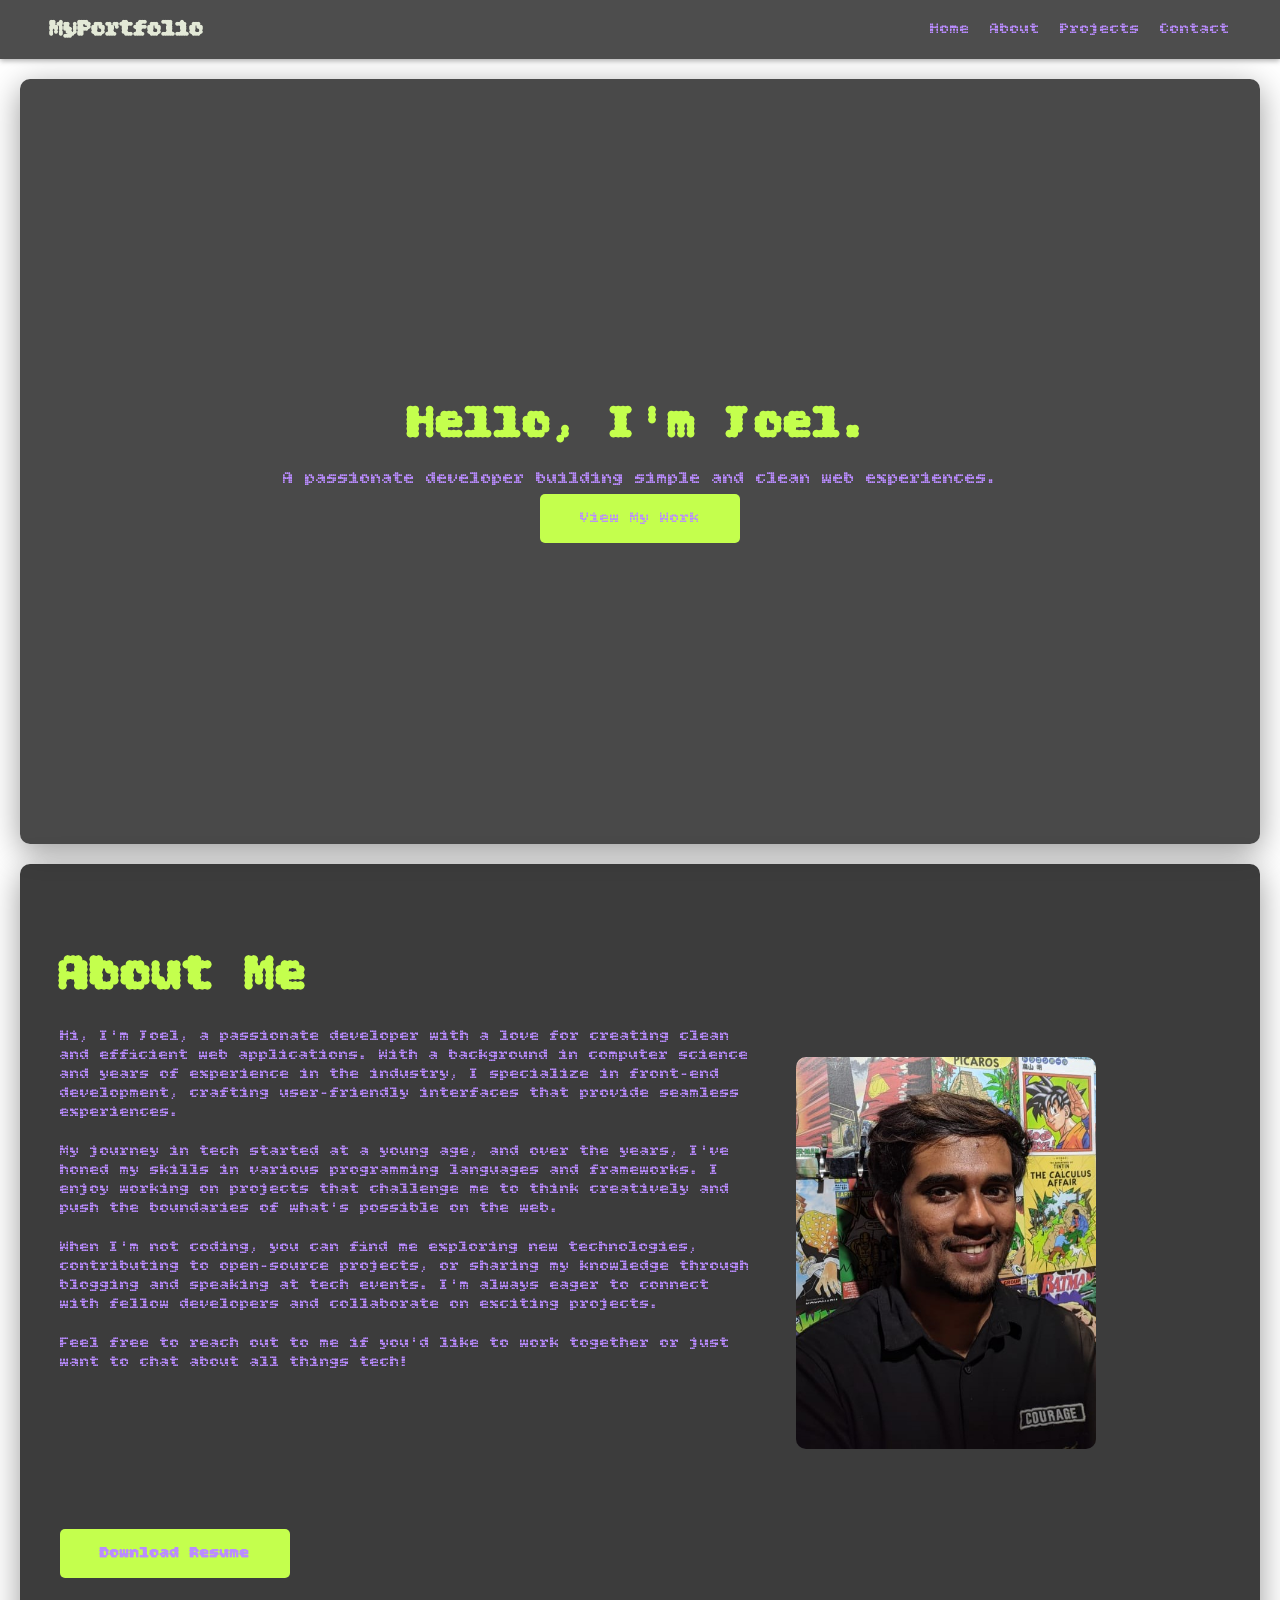
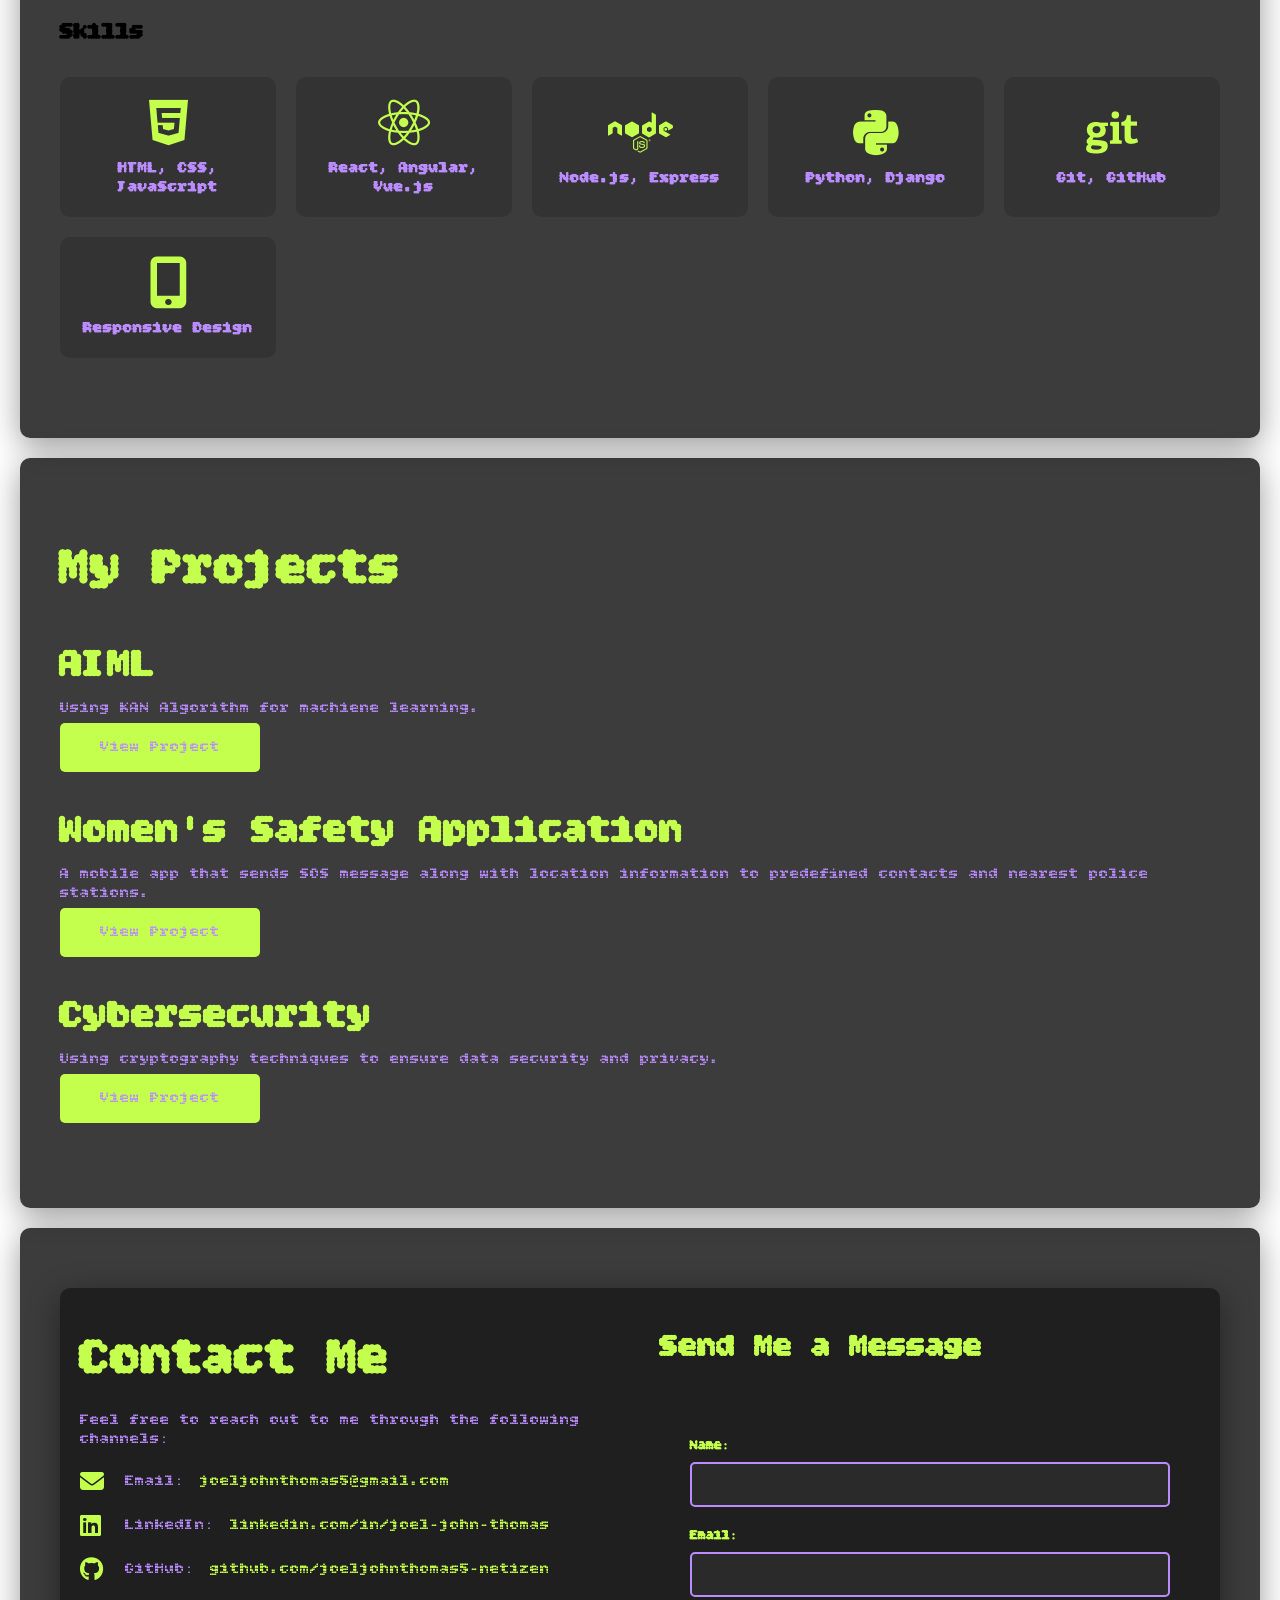
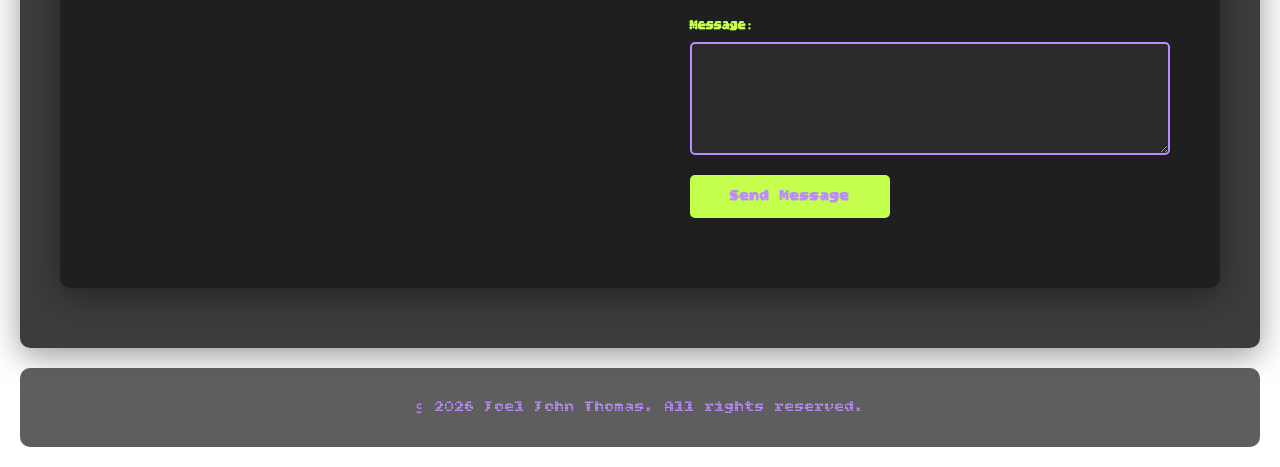
==== index.html @ 80421950 "Add files via upload" ====
<!DOCTYPE html>
<html lang="en">
<head>
    <meta charset="UTF-8">
    <meta name="viewport" content="width=device-width, initial-scale=1.0">
    <title>My Portfolio</title>
    <link rel="stylesheet" href="style.css">
    <link rel="stylesheet" href="https://cdnjs.cloudflare.com/ajax/libs/font-awesome/6.4.0/css/all.min.css">
</head>
<body>
    <!-- Navbar -->
    <header>
        <nav class="navbar">
            <h2 class="logo">MyPortfolio</h2>
            <button class="hamburger" id="hamburger">
                <span></span>
                <span></span>
                <span></span>
            </button>
            <ul class="nav-links" id="nav-links">
                <li><a href="#home">Home</a></li>
                <li><a href="#about">About</a></li>
                <li><a href="#projects">Projects</a></li>
                <li><a href="#contact">Contact</a></li>
            </ul>
        </nav>
    </header>

    <!-- Home Section -->
    <section id="home" class="hero">
        <div class="hero-text">
            <h1>Hello, I'm Joel.</h1>
            <p>A passionate developer building simple and clean web experiences.</p>
            <a href="#projects" class="btn">View My Work</a>
        </div>
    </section>

    <!-- About Section -->
    <section id="about" class="about-section">
        <div class="about">
            <h1>About Me</h1>
            <div class="about-content">
                <div class="about-text">
                    <p>Hi, I'm Joel, a passionate developer with a love for creating clean and efficient web applications. With a background in computer science and years of experience in the industry, I specialize in front-end development, crafting user-friendly interfaces that provide seamless experiences.</p>
                    <p>My journey in tech started at a young age, and over the years, I've honed my skills in various programming languages and frameworks. I enjoy working on projects that challenge me to think creatively and push the boundaries of what's possible on the web.</p>
                    <p>When I'm not coding, you can find me exploring new technologies, contributing to open-source projects, or sharing my knowledge through blogging and speaking at tech events. I'm always eager to connect with fellow developers and collaborate on exciting projects.</p>
                    <p>Feel free to reach out to me if you'd like to work together or just want to chat about all things tech!</p>
                </div>
                
                <div class="about-image">
                    <img src="me.jpg" alt="Profile Image">
                </div>
            </div>
            <div class="resume-button-container">
                    <a href="resume.pdf.docx" download class="btn-resume">Download Resume</a>
                </div>

            <h2>Skills</h2>
            <div class="skills-list">
                <div class="skill-item">
                    <i class="fab fa-html5"></i>
                    <span>HTML, CSS, JavaScript</span>
                </div>
                <div class="skill-item">
                    <i class="fab fa-react"></i>
                    <span>React, Angular, Vue.js</span>
                </div>
                <div class="skill-item">
                    <i class="fab fa-node"></i>
                    <span>Node.js, Express</span>
                </div>
                <div class="skill-item">
                    <i class="fab fa-python"></i>
                    <span>Python, Django</span>
                </div>
                <div class="skill-item">
                    <i class="fab fa-git"></i>
                    <span>Git, GitHub</span>
                </div>
                <div class="skill-item">
                    <i class="fas fa-mobile-alt"></i>
                    <span>Responsive Design</span>
                </div>
            </div>
        </div>
    </section>

    <!-- Projects Section -->
    <section id="projects" class="projects-section">
        <div class="projects">
            <h1>My Projects</h1>
            <div class="projects-container">
                 <div class="project-item">
                <h2>AIML</h2>
                <p>Using KAN Algorithm for machiene learning.</p>
                <a href="#" class="btn">View Project</a>
            </div>
            <div class="project-item">
                <h2>Women's Safety Application</h2>
                <p>A mobile app that sends SOS message along with location information to predefined contacts and nearest police stations.</p>
                <a href="#" class="btn">View Project</a>
            </div>
            <div class="project-item">
                <h2>Cybersecurity</h2>
                <p>Using cryptography techniques to ensure data security and privacy.</p>
                <a href="#" class="btn">View Project</a>
            </div>
            </div>
        </div>
    </section>

    <!-- Contact Section -->
    <section id="contact" class="contact-section">
            <div class="contact">
        <div class="contact-info-section">
            <h1>Contact Me</h1>
            <p>Feel free to reach out to me through the following channels:</p>
            <ul class="contact-links">
                <li><i class="fas fa-envelope"></i> Email: <a href="mailto:joeljohnthomas5@gmail.com">joeljohnthomas5@gmail.com</a></li>
                <li><i class="fab fa-linkedin"></i> LinkedIn: <a href="https://www.linkedin.com/in/joel-john-thomas-44753a307/">linkedin.com/in/joel-john-thomas</a></li>
                <li><i class="fab fa-github"></i> GitHub: <a href="https://github.com/joeljohnthomas5-netizen">github.com/joeljohnthomas5-netizen</a></li>
            </ul>
        </div>
        <div class="contact-form-section">
            <h2>Send Me a Message</h2>
            <form class="contact-form" action="https://formspree.io/f/xqewnjqd" method="POST">
                <div class="form-group">
                    <label for="name">Name:</label>
                    <input type="text" id="name" name="name" required>
            </div>
            <div class="form-group">
                <label for="email">Email:</label>
                <input type="email" id="email" name="email" required>
            </div>
            <div class="form-group">
                <label for="message">Message:</label>
                <textarea id="message" name="message" rows="5" required></textarea>
            </div>
            <button type="submit" class="btn-submit">Send Message</button>
        </form>
        </div>
        
    </section>

    <footer>
        <p>&copy; 2026 Joel John Thomas. All rights reserved.</p>
    </footer>

    <script>
        // Hamburger menu toggle
        const hamburger = document.getElementById('hamburger');
        const navLinks = document.getElementById('nav-links');
        
        hamburger.addEventListener('click', () => {
            navLinks.classList.toggle('active');
            hamburger.classList.toggle('active');
        });

        // Close menu when a link is clicked
        document.querySelectorAll('.nav-links a').forEach(link => {
            link.addEventListener('click', () => {
                navLinks.classList.remove('active');
                hamburger.classList.remove('active');
            });
        });
    </script>

</body>
</html>
---- style.css ----
@import url('https://fonts.googleapis.com/css2?family=Bitcount+Grid+Double:wght@100..900&display=swap');

* {
    margin: 0;
    padding: 0;
    box-sizing: border-box;
    font-family: 'Bitcount Grid Double', sans-serif;
}

html {
    scroll-behavior: smooth;
}

body {
    background-image:url(https://unsplash.com/photos/an-abstract-image-of-a-dogs-head-in-purple-green-and-yellow-AfrYX_Q9ofE)
    background-attachment: fixed;
    background-size: cover;
    background-position: center;
}

/* Navbar */
header {
    background: #4d4d4d;
    padding: 15px 50px;
    position: sticky;
    top: 0;
    z-index: 1000;
    box-shadow: 0 2px 5px rgba(0, 0, 0, 0.3);
}

.navbar {
    display: flex;
    align-items: center;
    justify-content: space-between;
    animation: fadeIn 1s ease-in;
}

.hamburger {
    display: none;
    flex-direction: column;
    cursor: pointer;
    background: none;
    border: none;
    padding: 5px;
}

.hamburger span {
    width: 25px;
    height: 3px;
    background-color: #ba8cff;
    margin: 5px 0;
    transition: 0.3s;
    display: block;
}

.hamburger.active span:nth-child(1) {
    transform: rotate(-45deg) translate(-8px, 8px);
}

.hamburger.active span:nth-child(2) {
    opacity: 0;
}

.hamburger.active span:nth-child(3) {
    transform: rotate(45deg) translate(-7px, -7px);
}

@keyframes fadeIn {
    from {
        opacity: 0;
    }
    to {
        opacity: 1;
    }
}

.logo {
    color: #e3e9d7;
    white-space: nowrap;
}

.nav-links {
    list-style: none;
    display: flex;
}

.nav-links li {
    margin-left: 20px;
}

.nav-links a {
    color: #ba8cff;
    text-decoration: none;
}

.nav-links a:hover {
    color: #c4ff4d;
}

/* Hero Section */
.hero {
    display: flex;
    flex-direction: column;
    align-items: center;
    justify-content: center;
    padding: 40px 20px;
    min-height: 85vh;
    background: rgba(42, 42, 42, 0.85);
    margin: 20px;
    border-radius: 10px;
    box-shadow: 0 8px 32px rgba(0, 0, 0, 0.4);
}

/* Text */
.hero-text {
    max-width: 100%;
    text-align: center;
}

.hero-text h1 {
    font-size: 48px;
    margin-bottom: 15px;
    color:#c4ff4d;
}

.hero-text p {
    margin-bottom: 20px;
    color: #ba8cff;
    font-size: 18px;
}

/* Button */
.btn {
    padding: 15px 40px;
    background: #c4ff4d;
    color:#ba8cff;
    text-decoration: none;
    border-radius: 5px;
}

.btn:hover {
    background: #ba8cff;
}

.resume-button-container {
    margin: 40px 0;
    display: flex;
    justify-content: flex-start;
}

.btn-resume {
    display: inline-flex;
    align-items: center;
    gap: 10px;
    padding: 15px 40px;
    background: #c4ff4d;
    color: #ba8cff;
    text-decoration: none;
    border-radius: 5px;
    font-weight: bold;
    transition: all 0.3s ease;
    font-size: 16px;
}

.btn-resume i {
    font-size: 18px;
}

.btn-resume:hover {
    background: #ba8cff;
    color: #c4ff4d;
    transform: translateY(-2px);
    box-shadow: 0 5px 15px #c4ff4d;
}

/* Image */
.hero-image img {
    width: 300px;
    border-radius: 10px;
}
footer {
    color:#4d4d4d
}
.p{
    font-size: smaller;
}
.contact {
    display: flex;
    flex-direction: row;
    gap: 40px;
    align-items: flex-start;
    padding: 40px 20px;
    text-align: left;
    min-height: auto;
    background: rgba(26, 26, 26, 0.85);
    margin: 20px;
    border-radius: 10px;
    box-shadow: 0 8px 32px rgba(0, 0, 0, 0.4);
}
.contact-info-section {
    flex: 1;
    min-width: 200px;
}
.contact-form-section {
    flex: 1;
    min-width: 300px;
}
.contact-form-section h2 {
    font-size: 32px;
    margin-bottom: 20px;
    color: #c4ff4d;
}
.contact-section {
    min-height: auto;
    background: rgba(26, 26, 26, 0.85);
    padding: 40px 20px;
    margin: 20px;
    border-radius: 10px;
    box-shadow: 0 8px 32px rgba(0, 0, 0, 0.4);
}
.contact h1 {
    font-size: 52px;
    margin-bottom: 20px;
    color: #c4ff4d;
}   
.contact p {
    margin-bottom: 20px;
    color: #ba8cff;
    font-size: 16px;
} 
.contact a {
    color: #c4ff4d;
    text-decoration: none;
}
.contact a:hover {
    color: #ba8cff;
}
.contact-links {
    list-style: none;
    margin-top: 20px;
}
.contact-links li {
    margin-bottom: 20px;
    display: flex;
    align-items: center;
    gap: 15px;
    font-size: 16px;
    color: #ba8cff;
}
.contact-links i {
    font-size: 24px;
    color: #c4ff4d;
    min-width: 30px;
    transition: all 0.3s ease;
}
.contact-links li:hover i {
    transform: scale(1.2) rotate(10deg);
    text-shadow: 0 0 10px #c4ff4d;
}
.contact-links a {
    color: #c4ff4d;
    text-decoration: none;
    transition: all 0.3s ease;
}
.contact-links a:hover {
    color: #ba8cff;
    text-decoration: underline;
}
.contact-info {
    margin-top: 20px;
}
.contact-form {
    margin-top: 40px;
    max-width: 800px;
    padding: 30px;
}
.form-group {
    margin-bottom: 20px;
    display: flex;
    flex-direction: column;
}
.form-group label {
    color: #c4ff4d;
    font-weight: bold;
    margin-bottom: 8px;
    font-size: 14px;
}
.form-group input,
.form-group textarea {
    padding: 12px;
    background: #2a2a2a;
    color: #ba8cff;
    border: 2px solid #ba8cff;
    border-radius: 5px;
    font-family: 'Bitcount Grid Double', sans-serif;
    font-size: 14px;
    transition: all 0.3s ease;
}
.form-group input:focus,
.form-group textarea:focus {
    outline: none;
    border-color: #c4ff4d;
    box-shadow: 0 0 10px rgba(196, 255, 77, 0.4);
}
.form-group textarea {
    resize: vertical;
}
.btn-submit {
    padding: 12px 40px;
    background: #c4ff4d;
    color: #ba8cff;
    border: none;
    border-radius: 5px;
    font-weight: bold;
    font-size: 16px;
    cursor: pointer;
    transition: all 0.3s ease;
    font-family: 'Bitcount Grid Double', sans-serif;
}
.btn-submit:hover {
    background: #ba8cff;
    color: #c4ff4d;
    transform: translateY(-2px);
    box-shadow: 0 5px 15px rgba(196, 255, 77, 0.4);
}
.about {
    display: flex;
    flex-direction: column; 
    padding: 40px 20px;
    text-align: left;
}
.about-section {
    min-height: auto;
    background: rgba(26, 26, 26, 0.85);
    padding: 40px 20px;
    margin: 20px;
    border-radius: 10px;
    box-shadow: 0 8px 32px rgba(0, 0, 0, 0.4);
}
.about h1 {
    font-size: 52px;
    margin-bottom: 20px;
    color: #c4ff4d;
}
.about p {
    margin-bottom: 20px;
    color: #ba8cff;
    font-size: 16px;
}
.about-image {
    margin-top: 30px;
    display: flex;
    justify-content: center;
}
.about-content {
    display: flex;
    align-items: flex-start;
    gap: 40px;
    margin-bottom: 40px;
}
.projects {
    display: flex;
    flex-direction: column; 
    padding: 40px 20px;
    text-align: left;
}
.projects-section {
    min-height: auto;
    background: rgba(26, 26, 26, 0.85);
    padding: 40px 20px;
    margin: 20px;
    border-radius: 10px;
    box-shadow: 0 8px 32px rgba(0, 0, 0, 0.4);
}
.projects h1 {
    font-size: 52px;
    margin-bottom: 20px;
    color: #c4ff4d;
}
.projects p {
    margin-bottom: 20px;
    color: #ba8cff;
    font-size: 16px;
}
.project-list {
    margin-top: 20px;
}
.project-list li {
    margin-bottom: 10px;
}
.project-list a {
    color: #c4ff4d;
    text-decoration: none;
}
.project-list a:hover {
    color: #ba8cff;
}
.project-item {
    margin-bottom: 20px;
}
.project-item h2 {
    font-size: 40px;
    margin-bottom: 10px;
    color: #c4ff4d;
}
.projects-container {
    display: flex;
    flex-direction: column;
    gap: 30px;
    margin-top: 20px;
}
.project-card {
    background: #2a2a2a;
    padding: 20px;
    border-radius: 8px;
    border-left: 4px solid #c4ff4d;
}
.project-card h2 {
    color: #c4ff4d;
    margin-bottom: 10px;
    font-size: 32px;
}
.project-card p {
    color: #ba8cff;
    margin-bottom: 15px;
    line-height: 1.6;
    font-size: 15px;
}
.about-image img {
    width: 300px;
    border-radius: 10px;
}
.about-image {
    flex-shrink: 0;
}
.about-text {
    max-width: 60%;
    flex: 1;
}
.about-text h1 {
    font-size: 52px;
    margin-bottom: 20px;
    color: #c4ff4d;
}
.about-text p {
    margin-bottom: 20px;
    color: #ba8cff;
    font-size: 16px;
}
.skills-list {
    margin-top: 30px;
    display: grid;
    grid-template-columns: repeat(auto-fit, minmax(200px, 1fr));
    gap: 20px;
}
.skill-item {
    display: flex;
    flex-direction: column;
    align-items: center;
    justify-content: center;
    padding: 20px;
    background: rgba(42, 42, 42, 0.5);
    border-radius: 10px;
    color: #ba8cff;
    transition: all 0.3s ease;
    cursor: pointer;
}
.skill-item i {
    font-size: 52px;
    color: #c4ff4d;
    margin-bottom: 10px;
    transition: all 0.3s ease;
}
.skill-item span {
    text-align: center;
    font-weight: bold;
}
.skill-item:hover {
    background: rgba(196, 255, 77, 0.1);
    transform: translateY(-5px);
    box-shadow: 0 0 20px rgba(196, 255, 77, 0.6),
                0 0 40px rgba(186, 140, 255, 0.4);
}
.skill-item:hover i {
    color: #c4ff4d;
    text-shadow: 0 0 10px #c4ff4d, 0 0 20px #ba8cff;
}
.skills-list li {
    color: #ba8cff;
    margin-bottom: 10px;
    line-height: 1.8;
}
.footer {
    background: #4d4d4d;
    padding: 15px 50px;
    text-align: center;
}
footer {
    background: rgba(77, 77, 77, 0.9);
    padding: 30px 50px;
    text-align: center;
    color: #ba8cff;
    margin: 20px;
    border-radius: 10px;
}

/* ===== RESPONSIVE DESIGN - MEDIA QUERIES ===== */

/* Tablet View (768px and below) */
@media (max-width: 768px) {
    header {
        padding: 15px 20px;
    }

    .hamburger {
        display: flex;
    }

    .nav-links {
        position: absolute;
        top: 60px;
        left: -100%;
        flex-direction: column;
        background-color: #4d4d4d;
        width: 100%;
        text-align: center;
        transition: 0.3s;
        padding: 20px 0;
        box-shadow: 0 10px 27px rgba(0, 0, 0, 0.5);
    }

    .nav-links.active {
        left: 0;
    }

    .nav-links li {
        margin: 15px 0;
    }

    .hero {
        padding: 30px 15px;
        min-height: 60vh;
    }

    .hero-text h1 {
        font-size: 36px;
        margin-bottom: 10px;
    }

    .hero-text p {
        font-size: 16px;
        margin-bottom: 15px;
    }

    .about-section,
    .projects-section,
    .contact-section {
        padding: 40px 20px;
        margin: 15px;
    }

    .about h1,
    .projects h1,
    .contact h1 {
        font-size: 36px;
    }

    .about-content {
        flex-direction: column;
        gap: 20px;
    }

    .about-text {
        max-width: 100%;
    }

    .about-image img {
        width: 100%;
        max-width: 250px;
    }

    .skills-list {
        grid-template-columns: repeat(auto-fit, minmax(150px, 1fr));
        gap: 15px;
    }

    .projects-container {
        gap: 20px;
    }

    .contact {
        flex-direction: column;
        gap: 30px;
    }

    .contact-info-section,
    .contact-form-section {
        min-width: auto;
    }

    .contact-form {
        max-width: 100%;
        padding: 20px;
    }

    footer {
        padding: 20px 15px;
        margin: 15px;
    }
}

/* Mobile View (480px and below) */
@media (max-width: 480px) {
    * {
        font-size: 14px;
    }

    header {
        padding: 12px 15px;
    }

    .logo {
        font-size: 18px;
    }

    .hero {
        padding: 20px 15px;
        min-height: 50vh;
    }

    .hero-text h1 {
        font-size: 28px;
        margin-bottom: 10px;
    }

    .hero-text p {
        font-size: 14px;
        margin-bottom: 15px;
    }

    .btn {
        padding: 10px 25px;
        font-size: 14px;
    }

    .about-section,
    .projects-section,
    .contact-section {
        padding: 25px 15px;
        margin: 10px;
        border-radius: 8px;
    }

    .about h1,
    .projects h1,
    .contact h1 {
        font-size: 26px;
        margin-bottom: 15px;
    }

    .about h2 {
        font-size: 20px;
    }

    .about p,
    .projects p,
    .contact p {
        font-size: 14px;
        margin-bottom: 12px;
    }

    .about-image img {
        width: 100%;
        max-width: 200px;
    }

    .skills-list {
        grid-template-columns: repeat(auto-fit, minmax(120px, 1fr));
        gap: 10px;
    }

    .skill-item {
        padding: 15px;
    }

    .skill-item i {
        font-size: 36px;
        margin-bottom: 8px;
    }

    .skill-item span {
        font-size: 12px;
    }

    .project-item h2 {
        font-size: 22px;
        margin-bottom: 8px;
    }

    .contact-links li {
        font-size: 14px;
        margin-bottom: 15px;
    }

    .contact-links i {
        font-size: 20px;
    }

    .contact-form-section h2 {
        font-size: 22px;
    }

    .form-group label {
        font-size: 12px;
    }

    .form-group input,
    .form-group textarea {
        padding: 10px;
        font-size: 14px;
    }

    .btn-submit {
        padding: 10px 30px;
        font-size: 14px;
    }

    .btn-resume {
        padding: 10px 20px;
        font-size: 13px;
        gap: 8px;
    }

    .btn-resume i {
        font-size: 14px;
    }

    footer {
        padding: 15px 10px;
        margin: 10px;
        font-size: 12px;
    }

    footer p {
        font-size: 12px;
    }
}

/* Extra small devices (320px) */
@media (max-width: 320px) {
    .hero-text h1 {
        font-size: 22px;
    }

    .hero-text p {
        font-size: 12px;
    }

    .about h1,
    .projects h1,
    .contact h1 {
        font-size: 22px;
    }

    .btn,
    .btn-submit,
    .btn-resume {
        padding: 8px 15px;
        font-size: 12px;
    }

    .skills-list {
        grid-template-columns: repeat(2, 1fr);
    }
}

@keyframes fadeInUp {
    from {
        opacity: 0;
        scale: 0.1em;
    }
    to {
        opacity: 1;
        scale: 1;
    }
}
.hero{
    animation: fadeInUp 2s ease forwards;
    animation-timeline: view();
}
.about-section {
    animation: fadeInUp 2s ease forwards;
    animation-timeline: view();
}
.projects-section {
    animation: fadeInUp 2s ease forwards;
    animation-timeline: view();
}
.contact-section {
    animation: fadeInUp 2s ease forwards;
    animation-timeline: view();
}
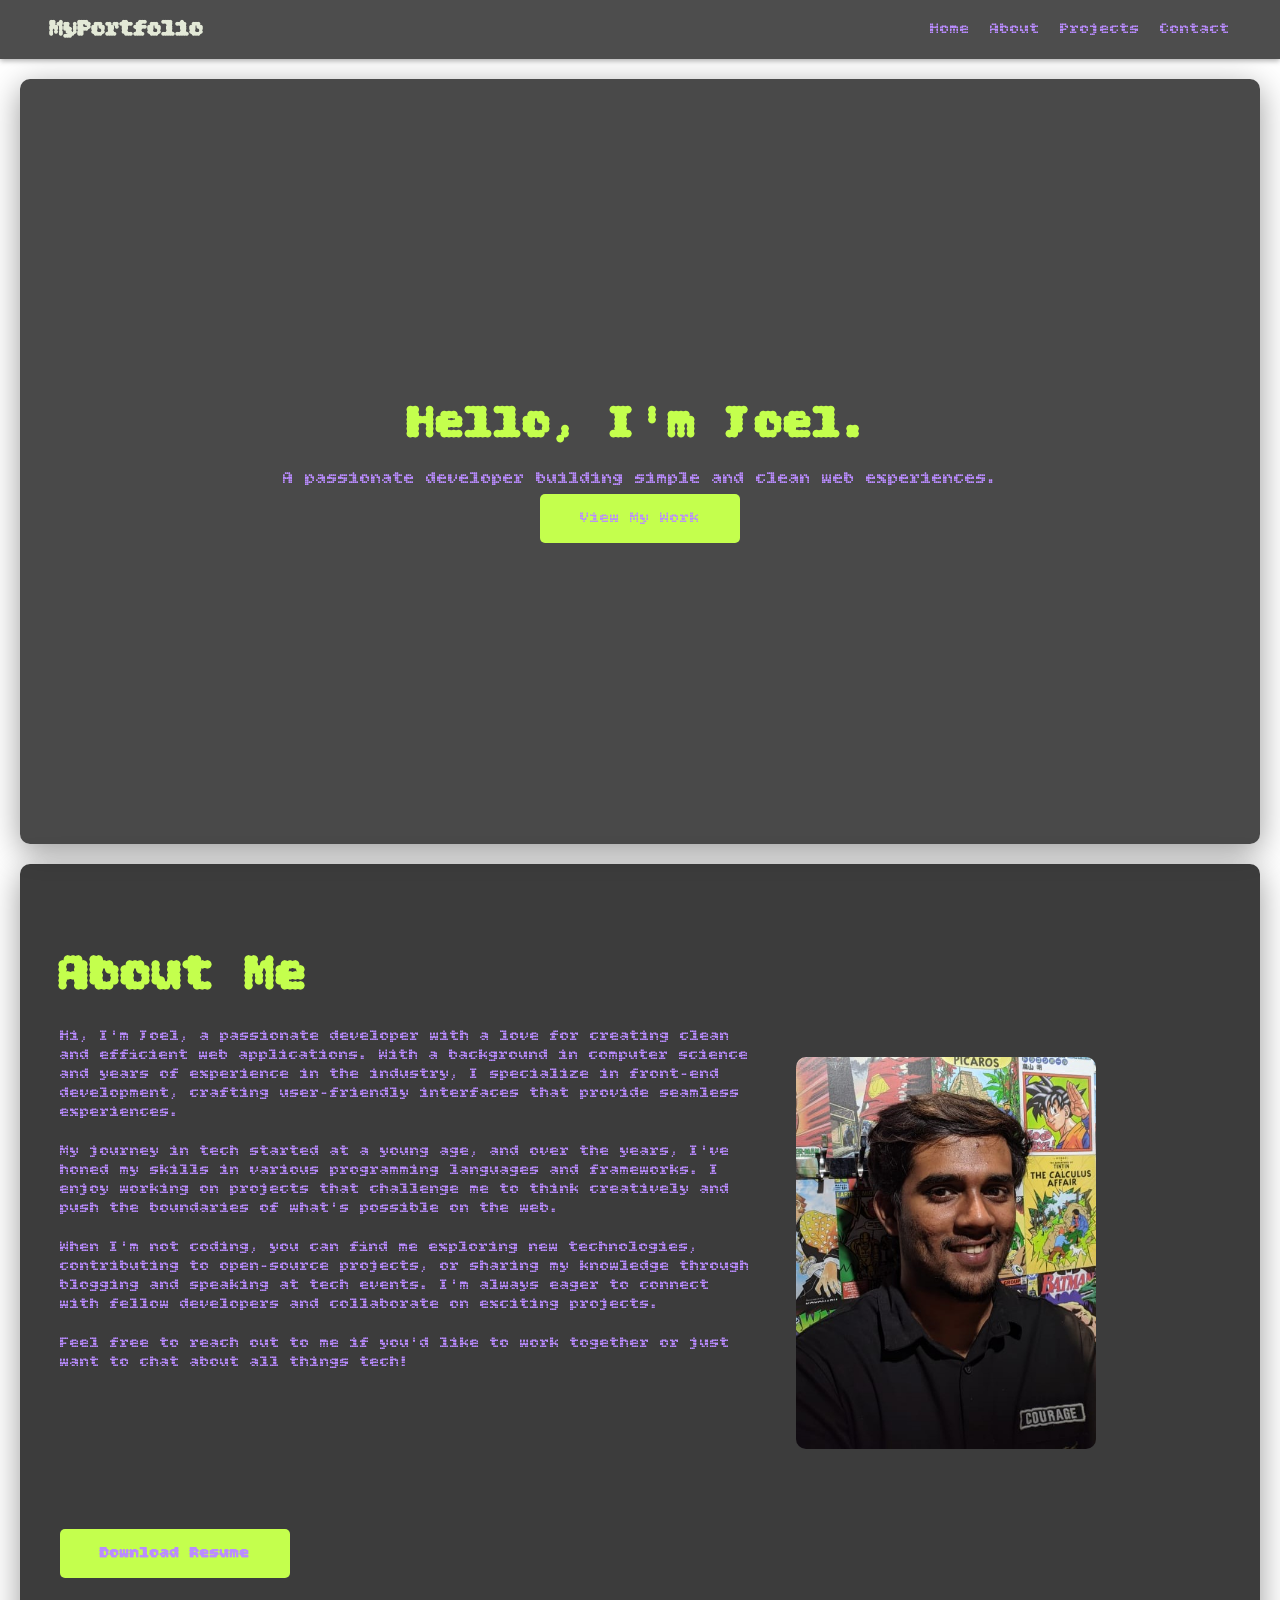
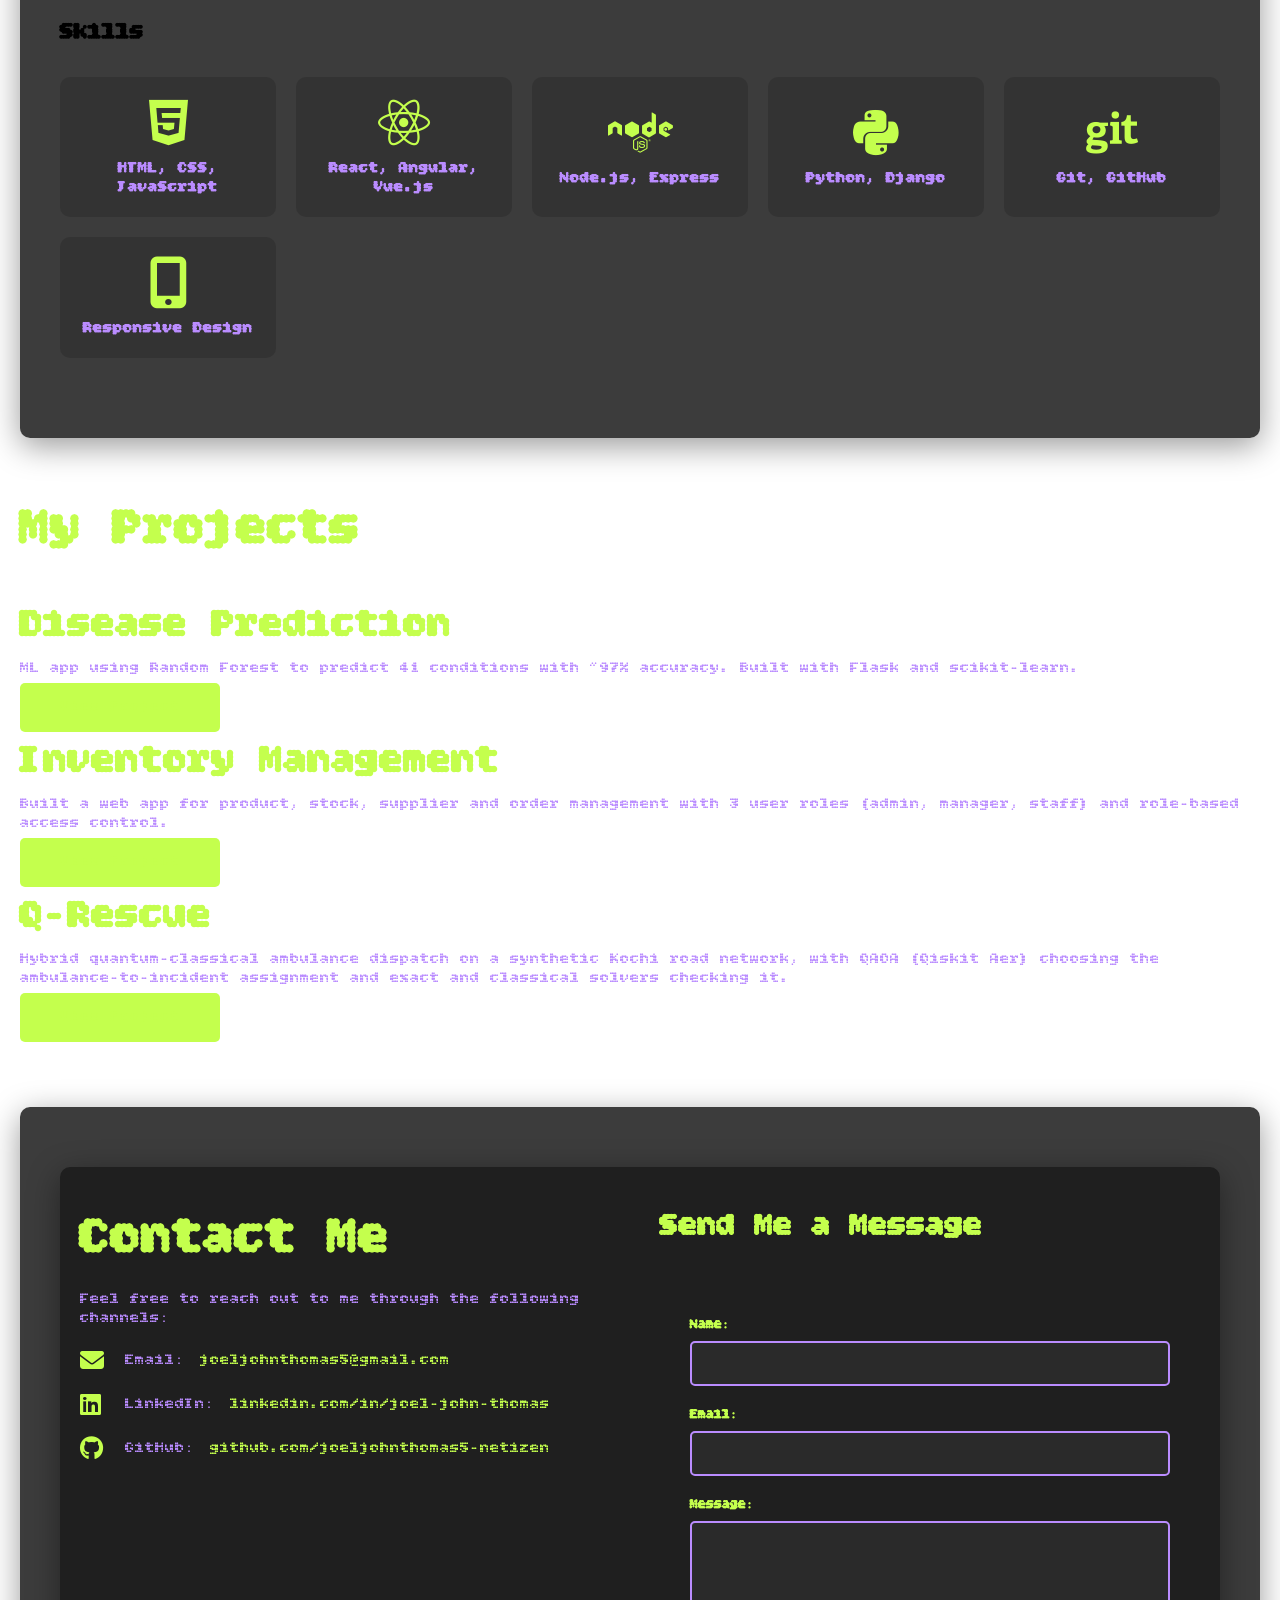
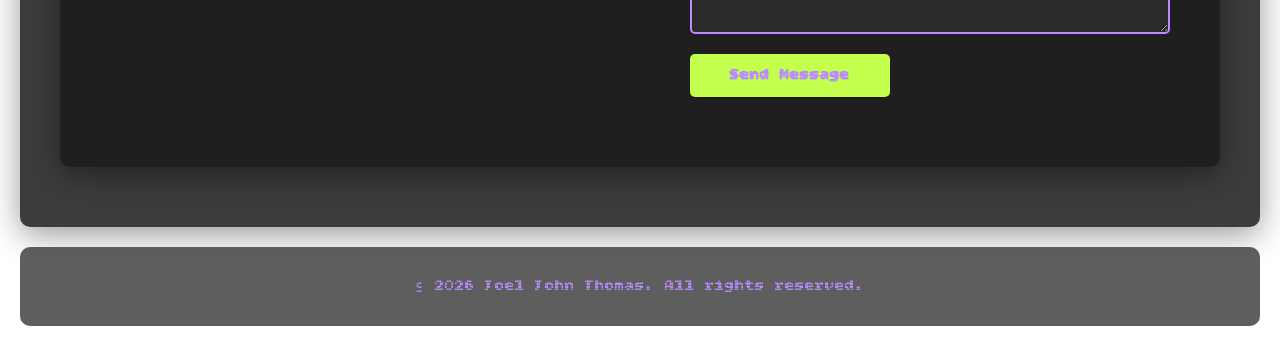
==== commit ea26c627: "Fix HTML structure and update content" ====
--- a/index.html
+++ b/index.html
@@ -85,28 +85,30 @@
         </div>
     </section>
 
-    <!-- Projects Section -->
-    <section id="projects" class="projects-section">
-        <div class="projects">
-            <h1>My Projects</h1>
-            <div class="projects-container">
-                 <div class="project-item">
-                <h2>AIML</h2>
-                <p>Using KAN Algorithm for machiene learning.</p>
-                <a href="#" class="btn">View Project</a>
-            </div>
-            <div class="project-item">
-                <h2>Women's Safety Application</h2>
-                <p>A mobile app that sends SOS message along with location information to predefined contacts and nearest police stations.</p>
-                <a href="#" class="btn">View Project</a>
-            </div>
-            <div class="project-item">
-                <h2>Cybersecurity</h2>
-                <p>Using cryptography techniques to ensure data security and privacy.</p>
-                <a href="#" class="btn">View Project</a>
-            </div>
-            </div>
+
+<!-- Projects Section -->
+    <section class="projects">
+        <h1>My Projects</h1>
+    <div class="project-list">
+        <div class="project-item">
+            <h2>Disease Prediction</h2>
+            <p>ML app using Random Forest to predict 41 conditions with ~97% accuracy. Built with Flask and scikit-learn.</p>
+            <a href="https://github.com/joelthomas5/Disease-Prediction-using-Machine-Learning" class="btn" target="_blank" rel="noopener">View Project</a>
         </div>
+        <div class="project-item">
+            <h2>Inventory Management</h2>
+            <p>Built a web app for product, stock, supplier and order management with 3 user roles (admin, manager, staff) and role-based
+access control.</p>
+            <a href="https://github.com/joelthomas5/Inventory-Management" class="btn" target="_blank" rel="noopener">View Project</a>
+        </div>
+        <div class="project-item">
+            <h2>Q-Rescue</h2>
+            <p>Hybrid quantum-classical ambulance dispatch on a synthetic Kochi road network, with QAOA (Qiskit Aer) choosing the ambulance-to-incident assignment and exact and classical solvers checking it.</p>
+            <a href="https://github.com/joelthomas5/q-rescue" class="btn" target="_blank" rel="noopener">View Project</a>
+        </div>
+    </div>
+
+
     </section>
 
     <!-- Contact Section -->
--- a/style.css
+++ b/style.css
@@ -785,18 +785,18 @@
     }
 }
 .hero{
-    animation: fadeInUp 2s ease forwards;
+    animation: fadeInUp 1s ease forwards;
     animation-timeline: view();
 }
 .about-section {
-    animation: fadeInUp 2s ease forwards;
+    animation: fadeInUp 1s ease forwards;
     animation-timeline: view();
 }
 .projects-section {
-    animation: fadeInUp 2s ease forwards;
+    animation: fadeInUp 1s ease forwards;
     animation-timeline: view();
 }
 .contact-section {
-    animation: fadeInUp 2s ease forwards;
+    animation: fadeInUp 1s ease forwards;
     animation-timeline: view();
 }
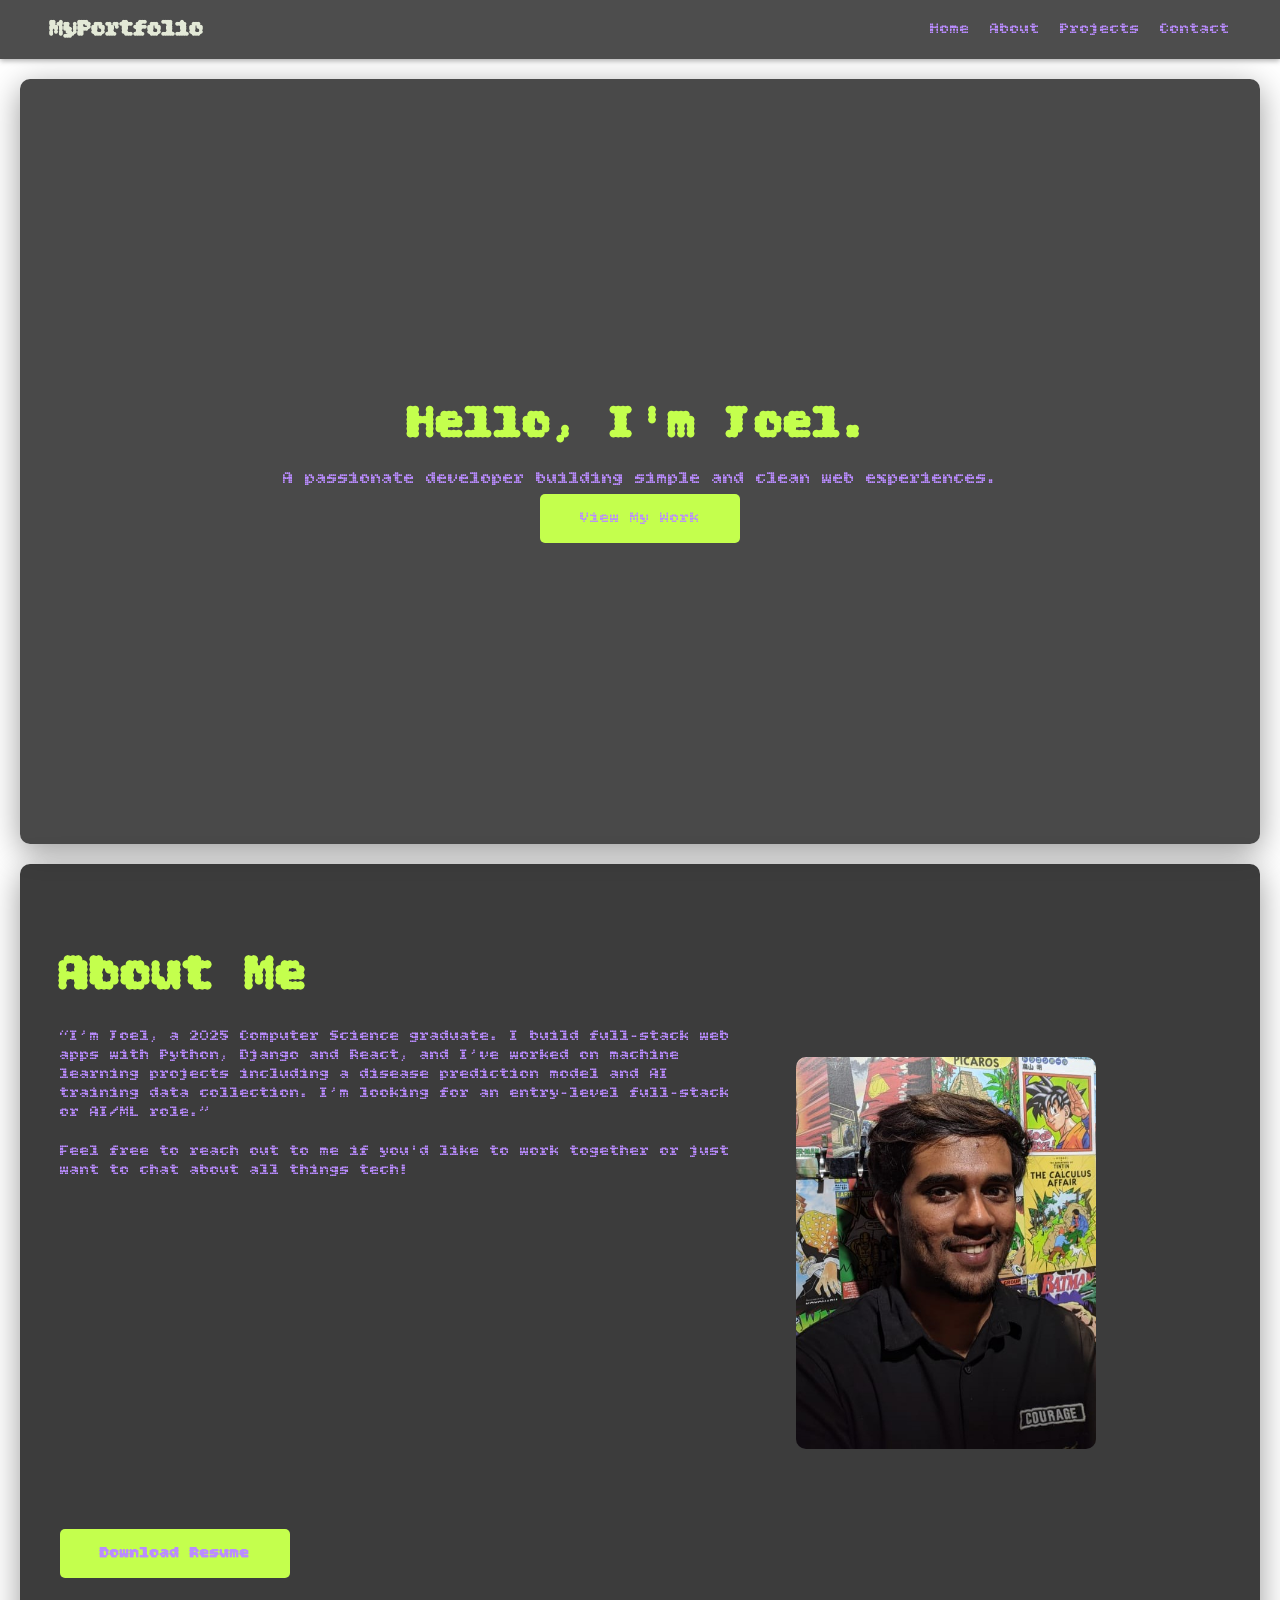
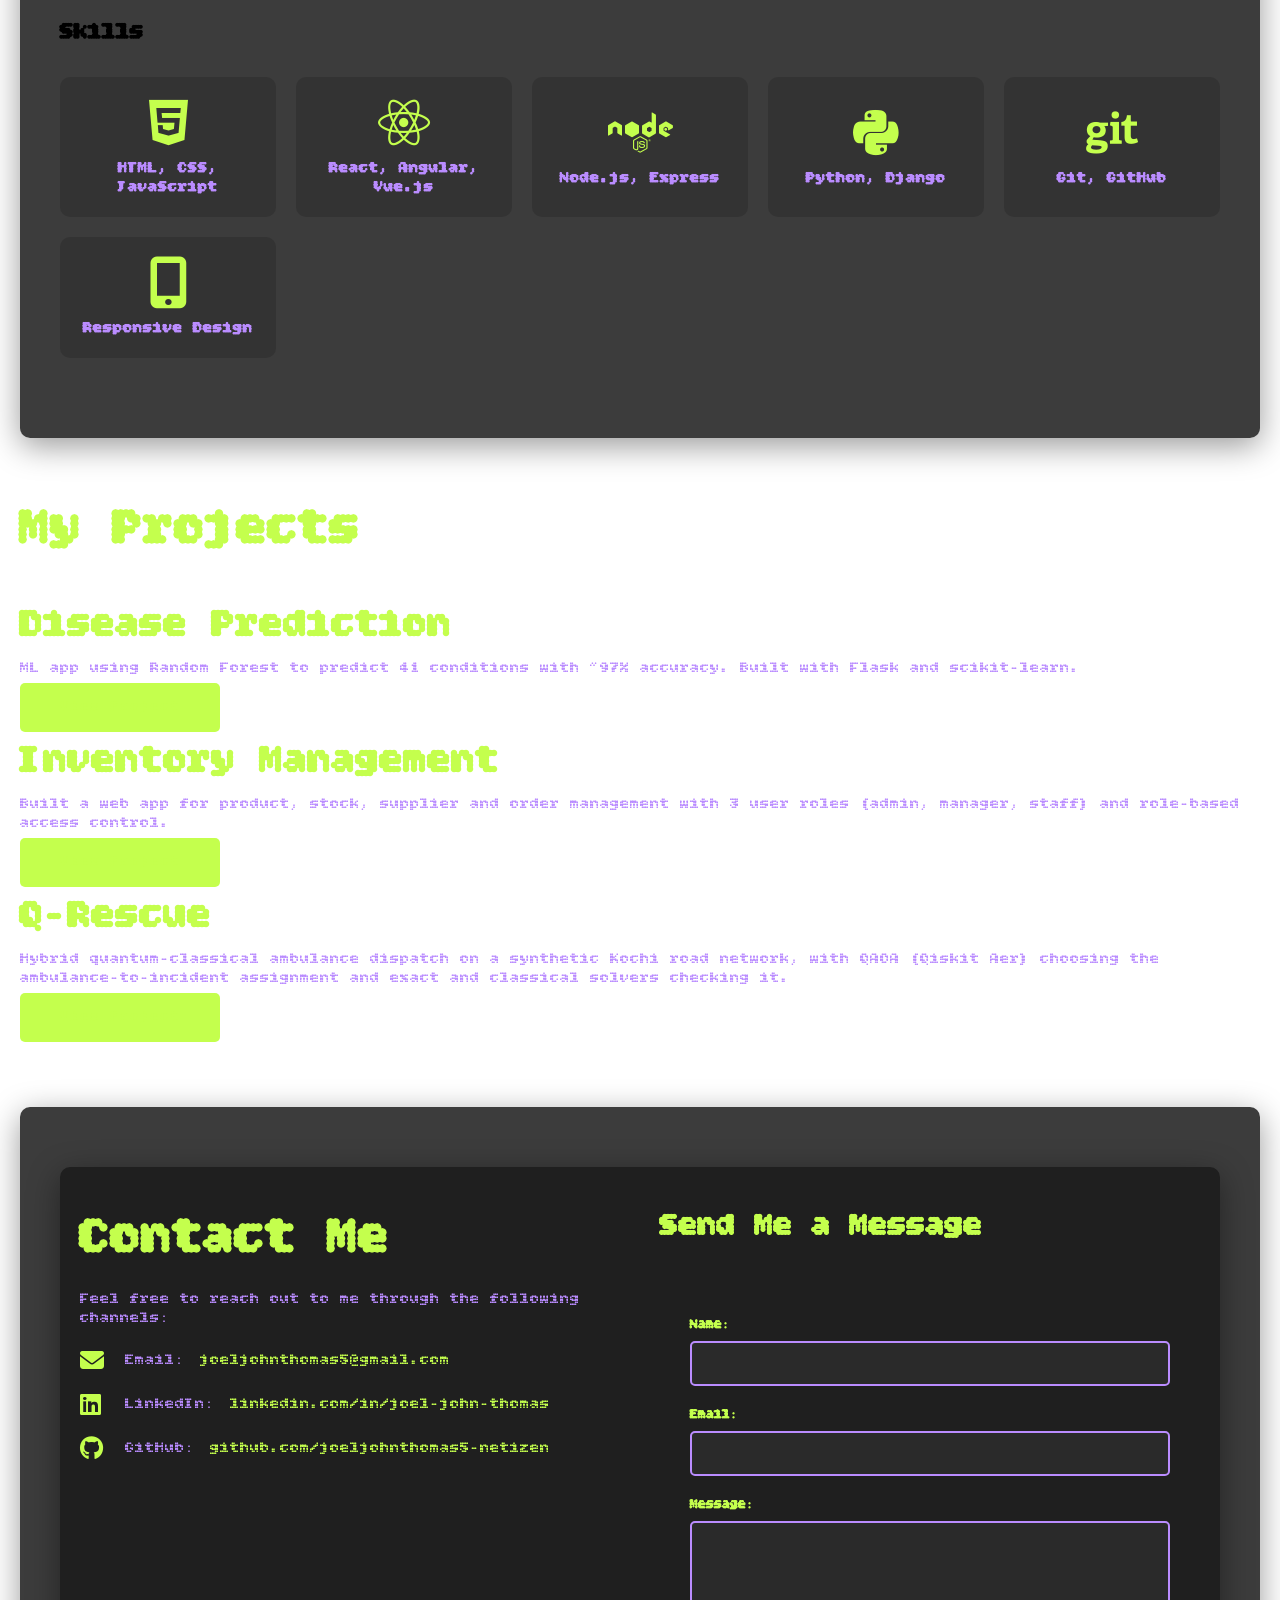
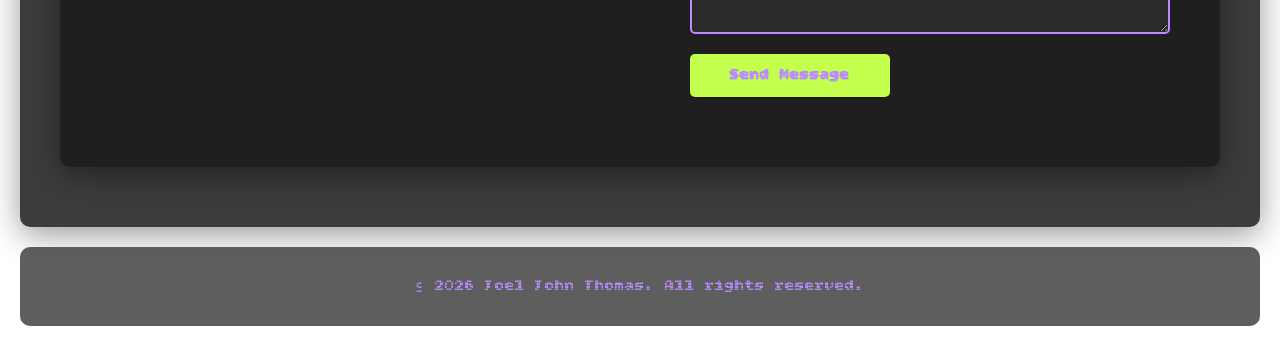
==== commit a3b7845c: "Refactor index.html for updated content and structure" ====
--- a/index.html
+++ b/index.html
@@ -41,9 +41,7 @@
             <h1>About Me</h1>
             <div class="about-content">
                 <div class="about-text">
-                    <p>Hi, I'm Joel, a passionate developer with a love for creating clean and efficient web applications. With a background in computer science and years of experience in the industry, I specialize in front-end development, crafting user-friendly interfaces that provide seamless experiences.</p>
-                    <p>My journey in tech started at a young age, and over the years, I've honed my skills in various programming languages and frameworks. I enjoy working on projects that challenge me to think creatively and push the boundaries of what's possible on the web.</p>
-                    <p>When I'm not coding, you can find me exploring new technologies, contributing to open-source projects, or sharing my knowledge through blogging and speaking at tech events. I'm always eager to connect with fellow developers and collaborate on exciting projects.</p>
+                    <p>“I’m Joel, a 2025 Computer Science graduate. I build full-stack web apps with Python, Django and React, and I’ve worked on machine learning projects including a disease prediction model and AI training data collection. I’m looking for an entry-level full-stack or AI/ML role.”</p>
                     <p>Feel free to reach out to me if you'd like to work together or just want to chat about all things tech!</p>
                 </div>
                 
